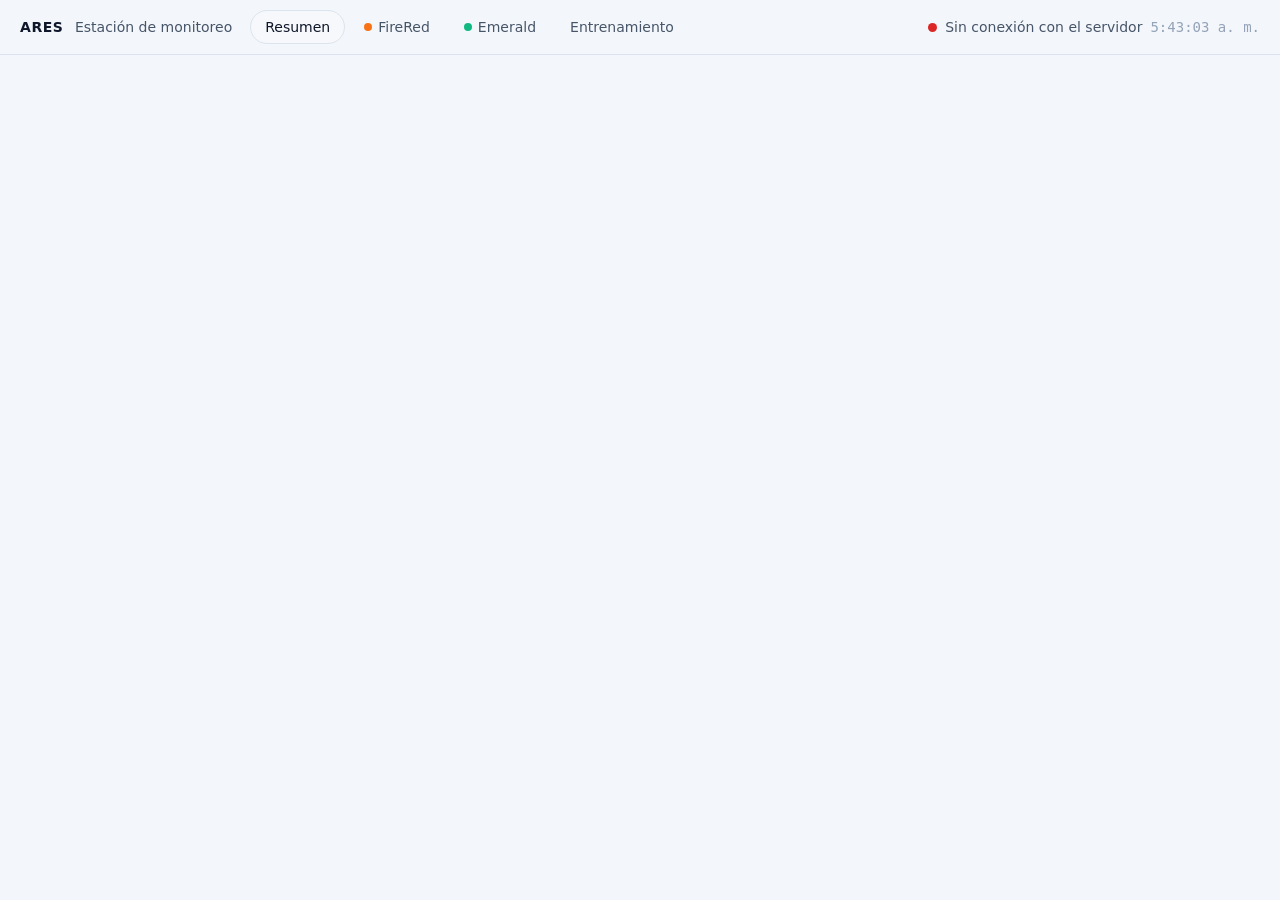
==== scripts/dashboard_static/index.html @ 2674993f "Add comprehensive tests for runtime recovery and training monitor functionality - Introduced tests f" ====
<!doctype html>
<html lang="es">
<head>
<meta charset="utf-8">
<meta name="viewport" content="width=device-width, initial-scale=1">
<title>ARES · Estación de monitoreo</title>
<style>
:root {
  --bg: #0b1018; --panel: #121a26; --panel-2: #172131; --line: #233047; --line-soft: #1b2638;
  --text: #e7edf6; --muted: #93a4ba; --faint: #64748b;
  --green: #4ade80; --green-soft: rgba(74, 222, 128, .14);
  --amber: #fbbf24; --amber-soft: rgba(251, 191, 36, .14);
  --red: #f87171; --red-soft: rgba(248, 113, 113, .14);
  --blue: #60a5fa; --blue-soft: rgba(96, 165, 250, .14);
  --violet: #a78bfa; --cyan: #22d3ee; --pink: #f472b6;
  --fr: #f97316; --em: #10b981;
  --radius: 12px; --mono: ui-monospace, "Cascadia Mono", Consolas, monospace;
  color-scheme: dark;
}
@media (prefers-color-scheme: light) {
  :root:not([data-theme="dark"]) {
    --bg: #f3f6fa; --panel: #ffffff; --panel-2: #f6f8fb; --line: #dbe3ee; --line-soft: #e8eef5;
    --text: #0f172a; --muted: #475569; --faint: #94a3b8;
    --green: #16a34a; --amber: #b45309; --red: #dc2626; --blue: #2563eb;
    color-scheme: light;
  }
}
* { box-sizing: border-box; }
html, body { margin: 0; background: var(--bg); color: var(--text);
  font: 14px/1.45 "Segoe UI", system-ui, -apple-system, sans-serif; }
button { font: inherit; color: inherit; }
.topbar { position: sticky; top: 0; z-index: 5; display: flex; align-items: center; gap: 18px;
  padding: 10px 20px; background: color-mix(in srgb, var(--bg) 88%, transparent);
  backdrop-filter: blur(8px); border-bottom: 1px solid var(--line); }
.brand { font-weight: 700; letter-spacing: .04em; white-space: nowrap; }
.brand span { font-weight: 400; color: var(--muted); margin-left: 6px; letter-spacing: 0; }
.tabs { display: flex; gap: 4px; }
.tabs button { background: transparent; border: 1px solid transparent; padding: 6px 14px; border-radius: 999px;
  cursor: pointer; color: var(--muted); }
.tabs button:hover { color: var(--text); background: var(--panel); }
.tabs button.active { color: var(--text); background: var(--panel-2); border-color: var(--line); }
.tabs button .dot { display: inline-block; width: 8px; height: 8px; border-radius: 50%; margin-right: 6px; vertical-align: 1px; }
.conn { margin-left: auto; display: flex; align-items: center; gap: 8px; color: var(--muted); white-space: nowrap; }
.conn .led { width: 9px; height: 9px; border-radius: 50%; background: var(--faint); }
.conn .led.ok { background: var(--green); box-shadow: 0 0 8px var(--green); }
.conn .led.bad { background: var(--red); }
main { padding: 18px 20px 40px; max-width: 1680px; margin: 0 auto; }
[hidden] { display: none !important; }
.panel { background: var(--panel); border: 1px solid var(--line); border-radius: var(--radius); padding: 14px 16px; min-width: 0; }
.panel h3 { margin: 0 0 10px; font-size: 12px; letter-spacing: .08em; text-transform: uppercase; color: var(--muted); font-weight: 600;
  display: flex; align-items: center; gap: 8px; }
.panel h3 .aside { margin-left: auto; text-transform: none; letter-spacing: 0; font-weight: 400; color: var(--faint); }
.grid-2 { display: grid; grid-template-columns: repeat(2, minmax(0, 1fr)); gap: 16px; }
.pill { display: inline-flex; align-items: center; gap: 6px; padding: 2px 10px; border-radius: 999px; font-size: 12px; font-weight: 600;
  background: var(--panel-2); border: 1px solid var(--line); white-space: nowrap; }
.pill::before { content: ""; width: 7px; height: 7px; border-radius: 50%; background: currentColor; }
.pill.running { color: var(--green); background: var(--green-soft); border-color: transparent; }
.pill.warn { color: var(--amber); background: var(--amber-soft); border-color: transparent; }
.pill.bad { color: var(--red); background: var(--red-soft); border-color: transparent; }
.pill.idle { color: var(--muted); }
.muted { color: var(--muted); } .faint { color: var(--faint); } .mono { font-family: var(--mono); }
.num { font-family: var(--mono); font-variant-numeric: tabular-nums; }
.screen-wrap { position: relative; background: #000; border-radius: 10px; overflow: hidden; aspect-ratio: 3 / 2; border: 1px solid var(--line); }
.screen-wrap img { width: 100%; height: 100%; display: block; image-rendering: pixelated; }
.screen-wrap .overlay { position: absolute; inset: 0; display: grid; place-items: center; color: var(--muted);
  background: radial-gradient(circle, #111a 0, #000c 100%); font-size: 13px; text-align: center; padding: 20px; }
.screen-wrap .badge-scene { position: absolute; left: 10px; top: 10px; }
.screen-wrap .age { position: absolute; right: 10px; bottom: 8px; font: 11px var(--mono); color: #fff9;
  background: #0008; padding: 1px 6px; border-radius: 6px; }
.kpis { display: grid; grid-template-columns: repeat(4, minmax(0, 1fr)); gap: 8px; }
.kpi { background: var(--panel-2); border: 1px solid var(--line-soft); border-radius: 10px; padding: 8px 10px; min-width: 0; }
.kpi .label { font-size: 11px; color: var(--muted); text-transform: uppercase; letter-spacing: .06em; white-space: nowrap; overflow: hidden; text-overflow: ellipsis; }
.kpi .value { font: 600 18px/1.3 var(--mono); font-variant-numeric: tabular-nums; white-space: nowrap; overflow: hidden; text-overflow: ellipsis; }
.kpi .value small { font-size: 12px; color: var(--muted); font-weight: 400; }
.summary-card { display: flex; flex-direction: column; gap: 12px; }
.summary-head { display: flex; align-items: center; gap: 10px; flex-wrap: wrap; }
.summary-head h2 { margin: 0; font-size: 20px; }
.summary-head .gamebar { width: 6px; height: 26px; border-radius: 3px; }
.summary-head button { margin-left: auto; }
.btn { background: var(--panel-2); border: 1px solid var(--line); padding: 6px 12px; border-radius: 8px; cursor: pointer; }
.btn:hover { border-color: var(--muted); }
.btn.danger { color: var(--red); }
.btn:disabled { opacity: .5; cursor: default; }
.objective { display: flex; flex-direction: column; gap: 6px; }
.objective .mode { font-weight: 600; }
.progress { height: 8px; background: var(--line-soft); border-radius: 99px; overflow: hidden; }
.progress > div { height: 100%; background: linear-gradient(90deg, var(--blue), var(--violet)); border-radius: 99px; transition: width .4s; }
.badges { display: flex; gap: 6px; flex-wrap: wrap; }
.badge { width: 26px; height: 26px; border-radius: 50%; border: 2px solid var(--line); display: grid; place-items: center;
  font-size: 11px; font-weight: 700; color: var(--faint); }
.badge.on { border-color: var(--amber); color: #111; background: radial-gradient(circle at 35% 35%, #fde68a, var(--amber)); }
.team { display: grid; grid-template-columns: repeat(auto-fill, minmax(150px, 1fr)); gap: 8px; }
.mon { background: var(--panel-2); border: 1px solid var(--line-soft); border-radius: 10px; padding: 8px 10px; min-width: 0; }
.mon .top { display: flex; align-items: baseline; gap: 6px; min-width: 0; }
.mon .name { font-weight: 600; white-space: nowrap; overflow: hidden; text-overflow: ellipsis; }
.mon .lvl { margin-left: auto; font: 600 12px var(--mono); color: var(--muted); }
.mon .status { font: 700 10px var(--mono); padding: 0 5px; border-radius: 4px; background: var(--amber-soft); color: var(--amber); }
.hp { height: 6px; background: var(--line-soft); border-radius: 99px; overflow: hidden; margin: 6px 0 2px; }
.hp > div { height: 100%; border-radius: 99px; transition: width .3s; }
.hp.xp { height: 3px; margin: 3px 0 0; } .hp.xp > div { background: var(--blue); }
.mon .hpnum { font: 11px var(--mono); color: var(--muted); display: flex; justify-content: space-between; }
.types { display: flex; gap: 4px; margin-top: 4px; flex-wrap: wrap; }
.type { font-size: 10px; font-weight: 700; padding: 0 6px; border-radius: 4px; color: #fff; text-transform: uppercase; letter-spacing: .03em; }
.moves { display: grid; grid-template-columns: 1fr 1fr; gap: 4px; margin-top: 6px; }
.move { font-size: 11px; background: var(--bg); border-radius: 6px; padding: 3px 6px; border-left: 3px solid var(--line);
  display: flex; justify-content: space-between; gap: 4px; min-width: 0; }
.move span:first-child { white-space: nowrap; overflow: hidden; text-overflow: ellipsis; }
.move .pp { font-family: var(--mono); color: var(--muted); }
.team.detail-team { grid-template-columns: repeat(auto-fill, minmax(215px, 1fr)); }
.team.compact { grid-template-columns: repeat(auto-fill, minmax(118px, 1fr)); }
.team.compact .mon { padding: 6px 8px; }
.team.compact .name { font-size: 12.5px; }
.kv { display: grid; grid-template-columns: auto 1fr; gap: 4px 12px; font-size: 13px; }
.kv dt { color: var(--muted); } .kv dd { margin: 0; text-align: right; font-family: var(--mono); min-width: 0; overflow-wrap: anywhere; }
.ladder { display: grid; grid-template-columns: repeat(5, 1fr); gap: 4px; margin: 6px 0 10px; }
.ladder div { font-size: 10px; text-align: center; padding: 5px 2px; border-radius: 6px; background: var(--panel-2);
  border: 1px solid var(--line-soft); color: var(--faint); }
.ladder div.done { color: var(--amber); border-color: color-mix(in srgb, var(--amber) 40%, transparent); background: var(--amber-soft); }
.ladder div.now { color: var(--red); border-color: var(--red); background: var(--red-soft); }
.detail { display: grid; grid-template-columns: minmax(0, 5fr) minmax(0, 7fr); gap: 16px; align-items: start; }
.col { display: flex; flex-direction: column; gap: 16px; min-width: 0; }
.wide { grid-column: 1 / -1; }
.charts { display: grid; grid-template-columns: repeat(auto-fill, minmax(420px, 1fr)); gap: 16px; }
.chart-box { position: relative; height: 210px; }
.chart-box canvas { width: 100%; height: 100%; display: block; }
.tooltip { position: absolute; pointer-events: none; background: var(--panel-2); border: 1px solid var(--line); border-radius: 8px;
  padding: 6px 8px; font: 11px var(--mono); white-space: nowrap; z-index: 3; box-shadow: 0 6px 18px #0006; }
table { width: 100%; border-collapse: collapse; font-size: 12.5px; }
th { text-align: left; font-weight: 600; color: var(--muted); font-size: 11px; text-transform: uppercase; letter-spacing: .05em;
  padding: 6px 8px; border-bottom: 1px solid var(--line); position: sticky; top: 0; background: var(--panel); }
td { padding: 6px 8px; border-bottom: 1px solid var(--line-soft); vertical-align: top; }
tr:hover td { background: var(--panel-2); }
.scroll { max-height: 380px; overflow: auto; }
.risk { font-family: var(--mono); font-weight: 600; }
.chips { display: flex; gap: 6px; flex-wrap: wrap; margin-bottom: 10px; }
.chip { border: 1px solid var(--line); background: transparent; padding: 3px 10px; border-radius: 999px; cursor: pointer; font-size: 12px; color: var(--muted); }
.chip.active { color: var(--text); background: var(--panel-2); border-color: var(--muted); }
.timeline { list-style: none; margin: 0; padding: 0; }
.timeline li { display: grid; grid-template-columns: 74px 10px 1fr auto; gap: 10px; align-items: baseline; padding: 5px 0; border-bottom: 1px solid var(--line-soft); }
.timeline .when { font: 11px var(--mono); color: var(--faint); text-align: right; }
.timeline .mark { width: 8px; height: 8px; border-radius: 50%; align-self: center; }
.timeline .what { min-width: 0; overflow-wrap: anywhere; }
.timeline .frame { font: 11px var(--mono); color: var(--faint); }
.milestones { list-style: none; margin: 0; padding: 0; max-height: 300px; overflow: auto; font-size: 12.5px; }
.milestones li { display: flex; gap: 8px; padding: 3px 4px; border-radius: 6px; }
.milestones li.done { color: var(--muted); }
.milestones li.done::before { content: "✓"; color: var(--green); width: 14px; }
.milestones li.next { background: var(--blue-soft); color: var(--text); font-weight: 600; }
.milestones li.next::before { content: "▶"; color: var(--blue); width: 14px; }
.milestones li.todo::before { content: "·"; color: var(--faint); width: 14px; text-align: center; }
.battle { display: grid; grid-template-columns: 1fr auto 1fr; gap: 12px; align-items: center; }
.battle .side .name { font-weight: 700; }
.battle .vs { font: 700 12px var(--mono); color: var(--faint); }
.errorbox { border: 1px solid color-mix(in srgb, var(--red) 45%, transparent); background: var(--red-soft); color: var(--text);
  border-radius: 8px; padding: 8px 10px; font: 12px var(--mono); overflow-wrap: anywhere; }
.empty { color: var(--faint); font-size: 13px; padding: 10px 0; }
.legend { display: flex; gap: 12px; flex-wrap: wrap; font-size: 11px; color: var(--muted); margin: -4px 0 6px; }
.legend i { display: inline-block; width: 10px; height: 3px; border-radius: 2px; margin-right: 5px; vertical-align: middle; }
@media (max-width: 1180px) { .detail { grid-template-columns: minmax(0, 1fr); } }
@media (max-width: 920px) { .grid-2 { grid-template-columns: minmax(0, 1fr); } .charts { grid-template-columns: minmax(0, 1fr); } }
@media (max-width: 560px) {
  main { padding: 12px 12px 30px; } .topbar { flex-wrap: wrap; padding: 8px 12px; } .conn { margin-left: 0; }
  .kpis { grid-template-columns: repeat(2, minmax(0, 1fr)); }
}
</style>
</head>
<body>
<header class="topbar">
  <div class="brand">ARES <span>Estación de monitoreo</span></div>
  <nav class="tabs" id="tabs">
    <button data-view="overview" class="active">Resumen</button>
    <button data-view="firered"><span class="dot" style="background:var(--fr)"></span>FireRed</button>
    <button data-view="emerald"><span class="dot" style="background:var(--em)"></span>Emerald</button>
    <button data-view="training">Entrenamiento</button>
  </nav>
  <div class="conn"><span class="led" id="led"></span><span id="conn-text">Conectando…</span><span class="num faint" id="clock"></span></div>
</header>
<main>
  <section class="view grid-2" id="view-overview"></section>
  <section class="view" id="view-firered" hidden></section>
  <section class="view" id="view-emerald" hidden></section>
  <section class="view" id="view-training" hidden></section>
</main>
<script>
"use strict";
const GAMES = ["firered", "emerald"];
const TITLES = {firered: "Pokémon FireRed", emerald: "Pokémon Emerald"};
const GAME_COLOR = {firered: "var(--fr)", emerald: "var(--em)"};
const BADGES = {
  firered: ["Roca", "Cascada", "Trueno", "Arcoíris", "Alma", "Pantano", "Volcán", "Tierra"],
  emerald: ["Piedra", "Puño", "Dinamo", "Calor", "Equilibrio", "Pluma", "Mente", "Lluvia"],
};
const MODES = {
  EXECUTE_MILESTONE: "Objetivo de historia", OPTIMAL_TRAINING_CURRICULUM: "Entrenamiento",
  HEAL_POKECENTER: "Curación en Centro Pokémon", TEACH_FIELD_MOVE: "Enseñar movimiento de campo",
  EXPLORE_DETOUR: "Desvío exploratorio", POSTGAME_COMPLETE: "Campaña completa", EXECUTE_PUZZLE: "Puzle",
};
const SCENES = {overworld: "Exploración", battle: "Combate", evolution: "Evolución", recovery_probe: "Sonda de recuperación",
  bootstrap: "Inicio de partida"};
const LIVENESS = {
  running: ["En ejecución", "running"], restarting: ["Reiniciando", "warn"], unresponsive: ["Sin respuesta", "warn"],
  dead: ["Proceso terminado", "bad"], stopped: ["Detenido", "idle"], absent: ["Sin datos", "idle"],
};
const TYPE_COLORS = {Normal: "#9ca3af", Fighting: "#c2410c", Flying: "#818cf8", Poison: "#a855f7", Ground: "#ca8a04",
  Rock: "#a16207", Bug: "#84cc16", Ghost: "#6d28d9", Steel: "#64748b", Mystery: "#475569", Fire: "#f97316",
  Water: "#3b82f6", Grass: "#22c55e", Electric: "#eab308", Psychic: "#ec4899", Ice: "#22d3ee", Dragon: "#7c3aed", Dark: "#44403c"};
const EVENT_GROUPS = {
  battle: ["battle_entered", "native_battle_result", "battle_decision", "move_no_effect_observed", "faint", "objective_defeat"],
  story: ["milestone_observed", "map_transition", "team_plan", "route_committed", "field_move"],
  team: ["evolution", "level_up", "moves_changed", "party_joined", "party_healed", "scene_started"],
  recovery: ["stall_detected", "stall_recovery", "stall_rewind", "stall_rewind_failed", "transition_tabu",
             "exploration_detour", "oscillation_detected", "campaign_blocked"],
  system: ["agent_fault", "checkpoint", "checkpoint_restored", "native_callback"],
  learning: ["passage_refused", "gate_requirement", "gate_relaxed", "strategy_shift", "shop_opened", "shop_closed",
             "transition_tabu_lifted", "type_fact_learned", "counter_plan"],
};
const GROUP_COLOR = {battle: "var(--red)", story: "var(--blue)", team: "var(--green)", recovery: "var(--amber)",
  system: "var(--violet)", learning: "#14b8a6"};
const EVENT_LABELS = {
  battle_decision: "Decisión de combate", battle_entered: "Inicio de combate", native_battle_result: "Resultado de combate",
  checkpoint: "Partida guardada", campaign_blocked: "Ruta pendiente", milestone_observed: "Objetivo completado",
  team_plan: "Equipo planificado", faint: "Pokémon debilitado", stall_detected: "Atasco detectado",
  stall_recovery: "Recuperación", stall_rewind: "Retroceso a checkpoint", stall_rewind_failed: "Retroceso fallido",
  agent_fault: "Fallo contenido", scene_started: "Escena", evolution: "Evolución", level_up: "Subida de nivel",
  moves_changed: "Movimientos", party_joined: "Nuevo miembro", party_healed: "Equipo curado", route_committed: "Ruta fijada",
  transition_tabu: "Salida vetada", exploration_detour: "Desvío exploratorio", oscillation_detected: "Oscilación detectada",
  field_move: "Movimiento de campo", objective_defeat: "Derrota ante objetivo", map_transition: "Cambio de mapa",
  checkpoint_restored: "Checkpoint cargado", native_callback: "Pantalla de inicio",
  move_no_effect_observed: "Ataque sin efecto: cambiar de estrategia",
  passage_refused: "Paso denegado: aprendido", gate_requirement: "Requisito de paso", gate_relaxed: "Verificando paso cerrado",
  strategy_shift: "Cambio de estrategia", shop_opened: "Tienda abierta", shop_closed: "Compra terminada",
  transition_tabu_lifted: "Vetos levantados", type_fact_learned: "Tabla de tipos: dato aprendido",
  counter_plan: "Estrategia contra el jefe",
};
const TYPE_ES = {Normal: "Normal", Fighting: "Lucha", Flying: "Volador", Poison: "Veneno", Ground: "Tierra", Rock: "Roca",
  Bug: "Bicho", Ghost: "Fantasma", Steel: "Acero", Fire: "Fuego", Water: "Agua", Grass: "Planta", Electric: "Eléctrico",
  Psychic: "Psíquico", Ice: "Hielo", Dragon: "Dragón", Dark: "Siniestro"};
const TYPE_ORDER = ["Normal", "Fighting", "Flying", "Poison", "Ground", "Rock", "Bug", "Ghost", "Steel", "Mystery", "Fire",
  "Water", "Grass", "Electric", "Psychic", "Ice", "Dragon", "Dark"];
const CATEGORY_ES = {super: "súper eficaz", resisted: "poco eficaz", neutral: "normal", no_effect: "sin efecto"};
const MODE_ES = {EXECUTE_MILESTONE: "Ejecutar objetivo", OPTIMAL_TRAINING_CURRICULUM: "Entrenar", HEAL_POKECENTER: "Curar en Centro Pokémon",
  SHOP: "Comprar en tienda", UNLOCK_GATE: "Cumplir un requisito de paso", TEACH_FIELD_MOVE: "Enseñar movimiento de campo",
  EXPLORE_DETOUR: "Desvío", EXECUTE_PUZZLE: "Resolver puzle", POSTGAME_COMPLETE: "Campaña completa"};
const STRATEGY_CHANGES = {attempt_with_current_team: "intentar el objetivo con el equipo actual",
  forget_temporary_exit_bans: "olvidar vetos temporales de salidas"};
const OUTCOMES = {1: "victoria", 2: "derrota", 3: "empate", 4: "huida", 5: "teletransporte", 6: "el rival huyó", 7: "captura", 9: "rendición"};

const state = {view: "overview", overview: null, connected: false, filters: {firered: "all", emerald: "all"},
  telemetry: {}, events: {}, decisions: {}, checkpoints: {}, charts: {}, training: null};

const $ = (selector, root = document) => root.querySelector(selector);
function el(tag, attrs = {}, ...children) {
  const node = document.createElement(tag);
  for (const [key, value] of Object.entries(attrs)) {
    if (value === undefined || value === null || value === false) continue;
    if (key === "class") node.className = value;
    else if (key === "style") node.setAttribute("style", value);
    else if (key.startsWith("on")) node.addEventListener(key.slice(2), value);
    else node.setAttribute(key, value === true ? "" : value);
  }
  for (const child of children.flat()) {
    if (child === null || child === undefined || child === false) continue;
    node.append(child instanceof Node ? child : document.createTextNode(String(child)));
  }
  return node;
}
function put(node, ...children) {
  node.append(...children.flat().filter(child => child !== null && child !== undefined && child !== false));
  return node;
}
const REASONS = [
  ["Useful offensive coverage and PP; attempt story objective", "Cobertura ofensiva útil y PP: intentar el objetivo"],
  ["Usable offense and sufficient preparation; attempt story objective", "Ofensiva usable y preparación suficiente: intentar el objetivo"],
  ["Prepare useful offense; reassess within a bounded training slice", "Preparar ofensiva útil; reevaluar tras un tramo de entrenamiento"],
  ["Observed trainer defeat requires targeted preparation", "Una derrota observada exige preparación adicional"],
  ["Story interaction; no level grinding", "Interacción de historia; sin entrenamiento"],
  ["; training slice exhausted", " (tramo de entrenamiento agotado)"],
  ["Strongest campaign Pokemon has low HP", "El Pokémon principal tiene pocos PS"],
  ["Strongest campaign Pokemon is fainted", "El Pokémon principal está debilitado"],
  ["Party has a persistent primary status condition", "El equipo tiene un estado alterado"],
  ["Strongest campaign Pokemon has exhausted offensive PP", "El Pokémon principal agotó sus PP ofensivos"],
  ["Strongest campaign Pokemon has exhausted move PP", "El Pokémon principal agotó sus PP"],
  ["A healthy campaign Pokemon is required", "Se necesita un Pokémon sano"],
  ["break a repeated state", "romper un estado repetido"],
  ["Party health", "Salud del equipo"],
  ["recurrent policy and expected damage burden until KO", "política recurrente y daño esperado hasta el KO"],
  ["switch free-hit plus replacement damage burden until KO", "cambio: golpe libre más daño del reemplazo hasta el KO"],
  ["engine-forced Struggle after PP exhaustion", "Combate forzado tras agotar los PP"],
  ["fallback strongest legal attack", "respaldo: ataque legal más fuerte"],
  ["forced replacement: first healthy reserve", "reemplazo forzado: primer reserva sano"],
  ["Strategic deadline: attempt with the current preparation", "Plazo estratégico: intentar con la preparación actual"],
  ["Strongest attacks nearly out of PP", "Los mejores ataques casi sin PP"],
  ["Restore PP before", "Restaurar PP antes de"],
  ["Restore HP before", "Restaurar PS antes de"],
  ["Revive fainted team members before", "Revivir al equipo antes de"],
  ["strongest member at", "miembro principal en"],
  ["best attacks at", "mejores ataques al"],
  ["use healing item", "usar objeto curativo"],
  ["before the decisive exchange", "antes del intercambio decisivo"],
  ["Buy healing items for", "Comprar curación para"],
  ["Poke Balls", "Poké Balls"],
  ["requires", "requiere"],
  ["no gated route; attempting the closed passage to verify it", "sin ruta abierta; se verifica el paso cerrado"],
];
const PROOFS = {proved: "demostrada", unsupported: "no demostrable", counterexample: "contraejemplo", unknown: "desconocida"};
const CHECKPOINT_REASONS = {periodic: "periódico", milestone: "hito", stall_recovery: "recuperación", requested: "solicitado",
  interrupted: "interrumpido", frame_limit: "límite de fotogramas", error: "error", worker_start: "inicio", complete: "completada",
  manual: "manual", recovery_probe: "prueba de recuperación", recovery_probe_error: "error de prueba"};
function translateReason(text) {
  let result = String(text || "");
  for (const [english, spanish] of REASONS) result = result.replaceAll(english, spanish);
  return result;
}
const fmt = new Intl.NumberFormat("es-CL");
const num = value => (typeof value === "number" && isFinite(value)) ? fmt.format(Math.round(value)) : "—";
const pct = value => (typeof value === "number" && isFinite(value)) ? `${Math.round(value * 100)}%` : "—";
function ago(seconds) {
  if (typeof seconds !== "number" || !isFinite(seconds)) return "—";
  if (seconds < 1) return "ahora";
  if (seconds < 60) return `${Math.round(seconds)} s`;
  if (seconds < 3600) return `${Math.floor(seconds / 60)} min`;
  if (seconds < 86400) return `${Math.floor(seconds / 3600)} h ${Math.floor(seconds % 3600 / 60)} min`;
  return `${Math.floor(seconds / 86400)} d`;
}
function hpColor(ratio) { return ratio > 0.5 ? "var(--green)" : ratio > 0.2 ? "var(--amber)" : "var(--red)"; }
function riskColor(risk) { return risk < 0.2 ? "var(--green)" : risk < 0.5 ? "var(--amber)" : "var(--red)"; }
function groupOf(kind) { for (const [group, kinds] of Object.entries(EVENT_GROUPS)) if (kinds.includes(kind)) return group; return "system"; }

async function getJSON(url) {
  const response = await fetch(url, {cache: "no-store"});
  if (!response.ok) throw new Error(`${response.status} ${url}`);
  return response.json();
}

/* ---------- Charts: a compact canvas line chart with hover tooltips ---------- */
class LineChart {
  constructor(box) {
    this.box = box; this.canvas = el("canvas"); this.tip = el("div", {class: "tooltip", hidden: true});
    box.append(this.canvas, this.tip); this.series = []; this.hoverX = null;
    this.canvas.addEventListener("mousemove", event => { this.hoverX = event.offsetX; this.draw(); });
    this.canvas.addEventListener("mouseleave", () => { this.hoverX = null; this.tip.hidden = true; this.draw(); });
    new ResizeObserver(() => this.draw()).observe(box);
  }
  set(series, options = {}) { this.series = series; this.options = options; this.draw(); }
  draw() {
    const ratio = window.devicePixelRatio || 1, width = this.box.clientWidth, height = this.box.clientHeight;
    if (!width || !height) return;
    this.canvas.width = width * ratio; this.canvas.height = height * ratio;
    const ctx = this.canvas.getContext("2d"); ctx.setTransform(ratio, 0, 0, ratio, 0, 0); ctx.clearRect(0, 0, width, height);
    const style = getComputedStyle(document.documentElement);
    const muted = style.getPropertyValue("--faint").trim(), line = style.getPropertyValue("--line-soft").trim();
    const points = this.series.flatMap(s => s.points);
    const pad = {l: 46, r: 12, t: 8, b: 22};
    if (points.length < 2) {
      ctx.fillStyle = muted; ctx.font = "12px Segoe UI, sans-serif"; ctx.textAlign = "center";
      ctx.fillText("Sin datos suficientes todavía", width / 2, height / 2); this.tip.hidden = true; return;
    }
    let x0 = Math.min(...points.map(p => p[0])), x1 = Math.max(...points.map(p => p[0]));
    let y0 = this.options.yMin ?? Math.min(...points.map(p => p[1])), y1 = Math.max(...points.map(p => p[1]));
    if (x1 === x0) x1 = x0 + 1;
    if (y1 === y0) { y1 = y0 + 1; }
    const span = y1 - y0; y1 += span * 0.08; if (this.options.yMin === undefined) y0 -= span * 0.04;
    const X = x => pad.l + (x - x0) / (x1 - x0) * (width - pad.l - pad.r);
    const Y = y => height - pad.b - (y - y0) / (y1 - y0) * (height - pad.t - pad.b);
    ctx.font = "11px Consolas, monospace"; ctx.fillStyle = muted; ctx.strokeStyle = line; ctx.lineWidth = 1;
    for (let i = 0; i <= 4; i++) {
      const value = y0 + (y1 - y0) * i / 4, y = Y(value);
      ctx.beginPath(); ctx.moveTo(pad.l, y); ctx.lineTo(width - pad.r, y); ctx.stroke();
      ctx.textAlign = "right"; ctx.fillText(this.options.format ? this.options.format(value) : compact(value), pad.l - 6, y + 4);
    }
    ctx.textAlign = "center";
    for (let i = 0; i <= 4; i++) {
      const value = x0 + (x1 - x0) * i / 4;
      ctx.fillText(new Date(value * 1000).toLocaleTimeString("es-CL", {hour: "2-digit", minute: "2-digit"}), X(value), height - 6);
    }
    for (const s of this.series) {
      if (s.points.length < 1) continue;
      ctx.strokeStyle = s.color; ctx.lineWidth = 2; ctx.beginPath();
      s.points.forEach((p, i) => i ? ctx.lineTo(X(p[0]), Y(p[1])) : ctx.moveTo(X(p[0]), Y(p[1]))); ctx.stroke();
    }
    if (this.hoverX === null || this.hoverX < pad.l) { this.tip.hidden = true; return; }
    const xv = x0 + (this.hoverX - pad.l) / (width - pad.l - pad.r) * (x1 - x0);
    ctx.strokeStyle = muted; ctx.setLineDash([3, 3]); ctx.beginPath(); ctx.moveTo(this.hoverX, pad.t); ctx.lineTo(this.hoverX, height - pad.b); ctx.stroke(); ctx.setLineDash([]);
    const rows = [new Date(xv * 1000).toLocaleTimeString("es-CL")];
    for (const s of this.series) {
      if (!s.points.length) continue;
      let best = s.points[0]; for (const p of s.points) if (Math.abs(p[0] - xv) < Math.abs(best[0] - xv)) best = p;
      ctx.fillStyle = s.color; ctx.beginPath(); ctx.arc(X(best[0]), Y(best[1]), 3, 0, 7); ctx.fill();
      rows.push(`${s.name}: ${this.options.format ? this.options.format(best[1]) : compact(best[1])}`);
    }
    this.tip.textContent = ""; rows.forEach((row, i) => this.tip.append(i ? el("div", {}, row) : el("div", {class: "faint"}, row)));
    this.tip.hidden = false;
    const left = Math.min(this.hoverX + 12, width - this.tip.offsetWidth - 4);
    this.tip.style.left = `${Math.max(4, left)}px`; this.tip.style.top = "8px";
  }
}
function compact(value) {
  const abs = Math.abs(value);
  if (abs >= 1e6) return `${(value / 1e6).toFixed(1)}M`;
  if (abs >= 1e4) return `${(value / 1e3).toFixed(0)}k`;
  if (abs >= 100) return Math.round(value).toString();
  return (Math.round(value * 10) / 10).toString();
}
const PALETTE = ["#60a5fa", "#4ade80", "#f472b6", "#fbbf24", "#a78bfa", "#22d3ee", "#f87171", "#fb923c"];

/* ---------- Shared fragments ---------- */
function livenessPill(entry) {
  const key = entry?.liveness || "absent";
  const [label, cls] = LIVENESS[key] || [key, "idle"];
  return el("span", {class: `pill ${cls}`}, label);
}
function statusOf(game) { return state.overview?.games?.[game] || {}; }
function telemetryOf(game) { return statusOf(game).telemetry || {}; }

function monCard(mon, compactMode) {
  const ratio = mon.maxHP ? mon.hp / mon.maxHP : 0;
  const floor = mon.exp_level_floor, next = mon.exp_next_level;
  const xp = (typeof floor === "number" && typeof next === "number" && next > floor) ? (mon.experience - floor) / (next - floor) : null;
  const display = mon.nickname && mon.nickname !== mon.name ? `${mon.nickname}` : mon.name;
  const card = el("div", {class: "mon", title: `${mon.name} · N${mon.level}`},
    el("div", {class: "top"}, el("span", {class: "name"}, display || `#${mon.species}`),
      mon.status ? el("span", {class: "status"}, mon.status) : null, el("span", {class: "lvl"}, `N${mon.level}`)),
    el("div", {class: "hp"}, el("div", {style: `width:${Math.max(0, Math.min(100, ratio * 100))}%;background:${hpColor(ratio)}`})),
    el("div", {class: "hpnum"}, el("span", {}, `${mon.hp}/${mon.maxHP} PS`), compactMode ? null : el("span", {}, xp !== null ? `EXP ${pct(xp)}` : "")));
  if (!compactMode) {
    if (xp !== null) card.append(el("div", {class: "hp xp"}, el("div", {style: `width:${Math.max(0, Math.min(100, xp * 100))}%`})));
    if (mon.types?.length) card.append(el("div", {class: "types"}, mon.types.map(t => el("span", {class: "type", style: `background:${TYPE_COLORS[t] || "#555"}`}, t))));
    if (mon.moves?.length) card.append(el("div", {class: "moves"}, mon.moves.map(move =>
      el("div", {class: "move", style: `border-left-color:${TYPE_COLORS[move.type] || "var(--line)"}`,
        title: `${move.name} · ${move.type || ""} · poder ${move.power ?? "?"} · precisión ${move.accuracy ?? "?"}`},
        el("span", {}, move.name), el("span", {class: "pp"}, `${move.pp}/${move.max_pp ?? "?"}`)))));
  }
  return card;
}
function teamBlock(game, compactMode) {
  const party = telemetryOf(game).party || statusOf(game).party;
  if (!Array.isArray(party) || !party.length) return el("div", {class: "empty"}, "Esperando la lectura del equipo…");
  return el("div", {class: `team ${compactMode ? "compact" : "detail-team"}`}, party.map(mon => monCard(mon, compactMode)));
}
function badgesBlock(game) {
  const badges = telemetryOf(game).trainer?.badges || [];
  return el("div", {class: "badges"}, BADGES[game].map((name, i) =>
    el("div", {class: `badge ${badges[i] ? "on" : ""}`, title: `Medalla ${name}${badges[i] ? " · obtenida" : ""}`}, i + 1)));
}
function objectiveBlock(game) {
  const status = statusOf(game), telemetry = telemetryOf(game), directive = status.directive || {};
  const milestones = telemetry.milestones || {completed: status.metrics?.completed_milestones || [], total: 0};
  const done = milestones.completed?.length || 0, total = milestones.total || 0;
  const mode = MODES[directive.mode] || directive.mode || "Esperando directiva";
  const target = directive.milestone || milestones.next || "";
  const pos = status.position || {};
  const extra = directive.mode === "OPTIMAL_TRAINING_CURRICULUM" && directive.target_level ? ` · nivel objetivo ${directive.target_level}` : "";
  return el("div", {class: "objective"},
    el("div", {}, el("span", {class: "mode"}, mode), target ? el("span", {class: "muted"}, ` → ${target}`) : null, el("span", {class: "faint"}, extra)),
    el("div", {class: "muted"}, translateReason(directive.reason || directive.preparation_reason || "")),
    el("div", {class: "progress", title: `${done} de ${total} hitos`}, el("div", {style: `width:${total ? done / total * 100 : 0}%`})),
    el("div", {class: "faint"}, `${done} de ${total || "?"} hitos · ${telemetry.map_name || "mapa ?"} (${pos.map_group ?? "?"}:${pos.map_num ?? "?"}) · posición ${pos.x ?? "?"}, ${pos.y ?? "?"}`));
}
function kpiBlock(game) {
  const status = statusOf(game), metrics = status.metrics || {}, trainer = telemetryOf(game).trainer || {};
  const heartbeat = status.heartbeat || {};
  const series = state.telemetry[game] || [];
  const recent = series.filter(sample => typeof sample.fps === "number" && sample.fps > 0).pop();
  const fps = recent && Date.now() / 1000 - recent.t < 60 ? recent.fps : null;
  const kpi = (label, value, sub) => el("div", {class: "kpi"}, el("div", {class: "label"}, label), el("div", {class: "value"}, value, sub ? el("small", {}, ` ${sub}`) : null));
  return el("div", {class: "kpis"},
    kpi("Fotogramas", num(status.frames)), kpi("Velocidad", fps ? num(fps) : "—", "fps"),
    kpi("Tiempo de juego", trainer.play_time || "—"), kpi("Latido", ago(heartbeat.age_seconds)),
    kpi("Medallas", `${trainer.badge_count ?? 0}`, "/ 8"), kpi("Pokédex", num(trainer.dex_owned), `/ ${num(trainer.dex_seen)} vistos`),
    kpi("Combates", num(metrics.battles), `${num(metrics.wins)} V · ${num(metrics.losses)} D`), kpi("Dinero", trainer.money != null ? `₽${num(trainer.money)}` : "—"));
}
function healthBlock(game) {
  const status = statusOf(game), watchdog = status.progress_watchdog || {}, metrics = status.metrics || {};
  const telemetry = telemetryOf(game);
  const attempts = Math.max(watchdog.attempts || 0, watchdog.strategic_attempts || 0), rewinds = watchdog.rewinds || 0;
  const steps = ["1 Replanificar", "2 Sondear", "3 Desviar", "4 Vetar", `Retroceder ${rewinds}/${watchdog.max_rewinds ?? 6}`];
  const ladder = el("div", {class: "ladder"}, steps.map((label, i) => {
    const level = i + 1, current = rewinds > 0 ? 5 : attempts;
    return el("div", {class: level < current ? "done" : level === current ? "now" : ""}, label);
  }));
  const fault = status.faults?.last || telemetry.last_fault || {};
  const recovery = watchdog.last_recovery || {};
  const commitment = telemetry.route_commitment;
  return el("div", {},
    ladder,
    el("dl", {class: "kv"},
      el("dt", {}, "Escena"), el("dd", {}, SCENES[status.scene] || status.scene || "—"),
      el("dt", {}, "Menú"), el("dd", {}, status.menu || telemetry.menu || "—"),
      el("dt", {}, "Sin moverse"), el("dd", {}, `${num(watchdog.stationary_frames)} fot.`),
      el("dt", {}, "Sin progreso"), el("dd", {}, `${num(watchdog.unproductive_frames)} fot.`),
      el("dt", {}, "Sin avance de historia"), el("dd", {}, `${num(watchdog.strategic_unproductive_frames)} / ${num(watchdog.strategic_limit)} fot. · ${num(watchdog.strategic_attempts)} intentos`),
      el("dt", {}, "Recuperaciones"), el("dd", {}, `${num(metrics.recoveries)} · sondas ${num(metrics.probes)} · desvíos ${num(metrics.detours)}`),
      el("dt", {}, "Retrocesos"), el("dd", {}, num(metrics.rewinds)),
      el("dt", {}, "Fallos contenidos"), el("dd", {}, num(metrics.faults)),
      el("dt", {}, "Última acción"), el("dd", {}, recovery.actions ? `${recovery.actions.join(" + ")} (intento ${recovery.attempt})` : "—"),
      el("dt", {}, "Ruta fijada"), el("dd", {}, commitment ? `salida ${commitment.exit.join(",")} → ${commitment.via.join(":")}` : "—"),
      el("dt", {}, "Salidas vetadas"), el("dd", {}, num(telemetry.tabu_exits ?? 0))),
    fault.error ? el("div", {class: "errorbox", style: "margin-top:10px"}, `Último fallo (fot. ${num(fault.frame)}, ${fault.where}): ${fault.error}`) : null,
    status.recovery_blocked ? el("div", {class: "errorbox", style: "margin-top:10px"}, `Recuperación detenida: ${status.recovery_blocked}`) : null);
}
function learningBlock(game) {
  const telemetry = telemetryOf(game), status = statusOf(game);
  const barriers = telemetry.learned_barriers || [];
  const preparation = telemetry.preparation || {};
  const directive = status.directive || {};
  const rows = [];
  rows.push(el("dt", {}, "Estrategia"), el("dd", {}, translateReason(directive.preparation_reason || directive.reason || "—")));
  if (telemetry.gate_relaxed) rows.push(el("dt", {}, "Paso en verificación"), el("dd", {}, telemetry.gate_relaxed));
  for (const [objective, record] of Object.entries(preparation)) {
    rows.push(el("dt", {}, `Lección ${objective}`),
      el("dd", {}, `${record.defeats} derrota(s) · ${record.unprepared_defeats} sin curar · nivel objetivo ${record.retry_level || "—"}`));
  }
  const plan = telemetry.plan || {};
  if (plan.objective) {
    rows.unshift(el("dt", {}, "Objetivo"), el("dd", {}, `${plan.objective} · ${MODE_ES[plan.mode] || plan.mode || "—"}`));
    if (plan.requirement) rows.push(el("dt", {}, "Requisito"), el("dd", {}, plan.requirement));
    if (plan.training_route) rows.push(el("dt", {}, "Entrenamiento"), el("dd", {}, `${plan.training_route}${(plan.hunt || []).length ? ` · buscar ${plan.hunt.join(", ")}` : ""}`));
    if ((plan.boss_roster || []).length) rows.push(el("dt", {}, "Equipo del jefe"), el("dd", {}, plan.boss_roster.map(m => `${m.name} N${m.level} (${(m.types || []).map(t => TYPE_ES[t] || t).join("/")})`).join(", ")));
    if ((plan.counter_types || []).length) rows.push(el("dt", {}, "Contra él"), el("dd", {}, plan.counter_types.map(t => TYPE_ES[t] || t).join(", ")));
    if ((plan.threat_types || []).length) rows.push(el("dt", {}, "Sus ataques"), el("dd", {}, plan.threat_types.map(t => TYPE_ES[t] || t).join(", ")));
    if ((plan.catch_targets || []).length) rows.push(el("dt", {}, "Reclutar"), el("dd", {}, plan.catch_targets.join(", ")));
    if (plan.stock) rows.push(el("dt", {}, "Mochila"), el("dd", {}, `curación ${num(plan.stock.healing_hp)} PS · ${num(plan.stock.balls)} Poké Balls`));
  }
  const chart = plan.type_chart;
  const chartBlock = chart && chart.table ? typeChartBlock(chart) : null;
  const list = barriers.length ? el("ul", {class: "milestones"}, barriers.map(barrier =>
    el("li", {class: barrier.active ? "next" : "done"},
      `${barrier.map} ${barrier.tile.join(",")} · ${barrier.requirement || "requisito desconocido"}${barrier.active ? " (evitado)" : " (reintentable)"}`)))
    : el("div", {class: "empty"}, "Ningún paso denegado aprendido.");
  return el("div", {}, el("dl", {class: "kv"}, rows), el("h4", {}, "Pasos denegados aprendidos"), list, chartBlock);
}
function typeChartBlock(chart) {
  const colors = {0: "#111827", 0.5: "#b91c1c", 1: "#6b7280", 2: "#16a34a"};
  const short = name => (TYPE_ES[name] || name).slice(0, 3);
  const head = el("tr", {}, el("th", {}, "↓atq / def→"), chart.types.map(name => el("th", {title: TYPE_ES[name] || name}, short(name))));
  const body = chart.table.map((row, i) => el("tr", {}, el("th", {title: TYPE_ES[chart.types[i]] || chart.types[i]}, short(chart.types[i])),
    row.map((value, j) => el("td", {title: `${TYPE_ES[chart.types[i]]} → ${TYPE_ES[chart.types[j]]}: ${value === null ? "desconocido" : "×" + value}`,
      style: `width:12px;height:12px;padding:0;background:${value === null ? "transparent" : colors[value]};border:1px solid var(--line, #3334)`}, ""))));
  return el("div", {style: "margin-top:12px"},
    el("h4", {}, `Tabla de tipos aprendida (${chart.known_cells} de 289 casillas · ${num(chart.observations)} observaciones)`),
    el("div", {class: "scroll"}, el("table", {style: "border-collapse:collapse;font-size:10px"}, el("thead", {}, head), el("tbody", {}, body))),
    el("div", {class: "faint", style: "margin-top:4px"}, "Verde ×2 · gris ×1 · rojo ×½ · negro ×0 · vacío: aún sin evidencia. Se aprende de los mensajes del combate y se comparte entre FireRed y Emerald."));
}
function battleBlock(game) {
  const battle = telemetryOf(game).battle;
  const decision = telemetryOf(game).last_decision;
  if (!battle || !battle.own) return null;
  const own = battle.own, enemy = battle.enemy || {};
  const ownRatio = own.maxHP ? own.hp / own.maxHP : 0, enemyRatio = enemy.hp_fraction ?? 0;
  return el("div", {class: "panel"},
    el("h3", {}, battle.trainer ? "Combate contra entrenador" : "Combate salvaje"),
    el("div", {class: "battle"},
      el("div", {class: "side"}, el("div", {class: "name"}, `${own.name} N${own.level}`),
        el("div", {class: "hp"}, el("div", {style: `width:${ownRatio * 100}%;background:${hpColor(ownRatio)}`})),
        el("div", {class: "faint num"}, `${own.hp}/${own.maxHP} PS ${own.status || ""}`)),
      el("div", {class: "vs"}, "VS"),
      el("div", {class: "side"}, el("div", {class: "name"}, `${enemy.name || "?"} N${enemy.level ?? "?"}`),
        el("div", {class: "hp"}, el("div", {style: `width:${enemyRatio * 100}%;background:${hpColor(enemyRatio)}`})),
        el("div", {class: "faint num"}, `${pct(enemyRatio)} PS ${enemy.status || ""} · ${(enemy.types || []).join("/")}`))),
    decision ? el("div", {class: "muted", style: "margin-top:10px"},
      `Última decisión (turno ${decision.turn}): ${decision.move || decision.action} · riesgo `,
      el("span", {class: "risk", style: `color:${riskColor(decision.risk)}`}, pct(decision.risk)),
      decision.turns_to_ko ? ` · KO estimado en ${decision.turns_to_ko} turno(s)` : "") : null);
}
function refreshScreen(wrap, game) {
  const pill = wrap.querySelector(".badge-scene");
  const status = statusOf(game);
  if (pill) pill.textContent = SCENES[status.scene] || status.scene || "—";
  return wrap;
}
function screenBlock(game) {
  const status = statusOf(game);
  const wrap = el("div", {class: "screen-wrap"});
  const img = el("img", {alt: `Pantalla en vivo de ${TITLES[game]}`, "data-frame": game});
  const overlay = el("div", {class: "overlay"}, status.has_frame ? "Cargando imagen…" : "Esperando el emulador…");
  img.addEventListener("load", () => { overlay.hidden = true; });
  wrap.append(img, overlay, el("span", {class: "pill idle badge-scene"}, SCENES[status.scene] || status.scene || "—"),
    el("span", {class: "age", "data-age": game}, ""));
  return wrap;
}

/* ---------- Overview ---------- */
function renderOverview() {
  const root = $("#view-overview");
  for (const game of GAMES) {
    let card = root.querySelector(`[data-game="${game}"]`);
    if (!card) {
      card = el("div", {class: "panel summary-card", "data-game": game});
      root.append(card);
    }
    const status = statusOf(game);
    const keepScreen = card.querySelector(".screen-wrap");
    card.textContent = "";
    put(card, 
      el("div", {class: "summary-head"}, el("span", {class: "gamebar", style: `background:${GAME_COLOR[game]}`}),
        el("h2", {}, TITLES[game]), livenessPill(status),
        el("button", {class: "btn", onclick: () => switchView(game)}, "Ver detalle")),
      keepScreen ? refreshScreen(keepScreen, game) : screenBlock(game),
      status.error ? el("div", {class: "errorbox"}, `Error: ${status.error}`) : null,
      kpiBlock(game), objectiveBlock(game), badgesBlock(game), teamBlock(game, true),
      el("div", {class: "panel", style: "background:var(--panel-2)"}, el("h3", {}, "Salud del agente"), healthBlock(game)));
  }
}

/* ---------- Detail ---------- */
function detailSkeleton(game) {
  const root = $(`#view-${game}`);
  if (root.dataset.built) return root;
  root.dataset.built = "1";
  const chartPanel = (key, title, legendId) => el("div", {class: "panel"}, el("h3", {}, title),
    el("div", {class: "legend", id: `${game}-legend-${legendId}`}), el("div", {class: "chart-box", id: `${game}-chart-${key}`}));
  root.append(el("div", {class: "detail"},
    el("div", {class: "col"},
      el("div", {class: "panel", id: `${game}-screen-panel`}),
      el("div", {class: "panel", id: `${game}-objective`}),
      el("div", {class: "panel", id: `${game}-health`}),
      el("div", {class: "panel", id: `${game}-learning`}),
      el("div", {class: "panel", id: `${game}-milestones`})),
    el("div", {class: "col"},
      el("div", {id: `${game}-battle`}),
      el("div", {class: "panel", id: `${game}-team`}),
      el("div", {class: "panel", id: `${game}-decisions`}),
      el("div", {class: "panel", id: `${game}-events`})),
    el("div", {class: "wide charts"},
      chartPanel("levels", "Niveles del equipo", "levels"), chartPanel("combat", "Combate acumulado", "combat"),
      chartPanel("story", "Progreso de historia", "story"), chartPanel("health", "Salud del agente", "health"),
      chartPanel("speed", "Velocidad de emulación (fps)", "speed"), chartPanel("stuck", "Tiempo sin progreso (fotogramas)", "stuck")),
    el("div", {class: "wide grid-2"},
      el("div", {class: "panel", id: `${game}-checkpoints`}), el("div", {class: "panel", id: `${game}-supervisor`}))));
  for (const key of ["levels", "combat", "story", "health", "speed", "stuck"]) state.charts[`${game}-${key}`] = new LineChart($(`#${game}-chart-${key}`));
  return root;
}
async function control(game, action) {
  if (action === "stop" && !confirm(`¿Guardar y detener ordenadamente ${TITLES[game]}?`)) return;
  try {
    const response = await fetch(`/api/control/${game}/${action}`, {method: "POST", headers: {"X-ARES-Control": "1"}});
    if (!response.ok) throw new Error(await response.text());
    toast(action === "stop" ? "Parada solicitada: el worker guardará y se detendrá." : "Guardado solicitado.");
  } catch (error) { toast(`No se pudo enviar la solicitud: ${error.message}`); }
}
function toast(message) {
  const node = el("div", {class: "panel", style: "position:fixed;right:20px;bottom:20px;z-index:9;max-width:360px;box-shadow:0 10px 30px #0008"}, message);
  document.body.append(node); setTimeout(() => node.remove(), 4000);
}
function renderDetail(game) {
  detailSkeleton(game);
  const status = statusOf(game), telemetry = telemetryOf(game);
  const screenPanel = $(`#${game}-screen-panel`);
  const keepScreen = screenPanel.querySelector(".screen-wrap");
  screenPanel.textContent = "";
  put(screenPanel, 
    el("div", {class: "summary-head", style: "margin-bottom:10px"}, el("span", {class: "gamebar", style: `background:${GAME_COLOR[game]}`}),
      el("h2", {}, TITLES[game]), livenessPill(status)),
    keepScreen ? refreshScreen(keepScreen, game) : screenBlock(game),
    status.error ? el("div", {class: "errorbox", style: "margin-top:10px"}, `Error: ${status.error}`) : null,
    el("div", {style: "margin-top:12px"}, kpiBlock(game)),
    el("div", {style: "display:flex;gap:8px;margin-top:12px;flex-wrap:wrap"},
      el("button", {class: "btn", onclick: () => control(game, "checkpoint")}, "Guardar checkpoint ahora"),
      el("button", {class: "btn danger", onclick: () => control(game, "stop")}, "Detener ordenadamente")));
  const objective = $(`#${game}-objective`); objective.textContent = "";
  put(objective, el("h3", {}, "Objetivo actual"), objectiveBlock(game), el("div", {style: "margin-top:10px"}, badgesBlock(game)));
  const health = $(`#${game}-health`); health.textContent = "";
  put(health, el("h3", {}, "Salud del agente", el("span", {class: "aside"}, "escalera de recuperación")), healthBlock(game));
  const learning = $(`#${game}-learning`); learning.textContent = "";
  put(learning, el("h3", {}, "Aprendizaje y estrategia", el("span", {class: "aside"}, "lecciones duraderas")), learningBlock(game));
  const milestones = telemetry.milestones || {};
  const order = milestones.order || [], completed = new Set(milestones.completed || []);
  const list = el("ul", {class: "milestones"}, order.map(id => el("li", {class: completed.has(id) ? "done" : id === milestones.next ? "next" : "todo"}, id.replaceAll("_", " "))));
  const msPanel = $(`#${game}-milestones`); msPanel.textContent = "";
  put(msPanel, el("h3", {}, "Hitos de campaña", el("span", {class: "aside"}, `${completed.size} / ${order.length}`)),
    order.length ? list : el("div", {class: "empty"}, "Sin datos de hitos todavía."));
  requestAnimationFrame(() => list.querySelector(".next")?.scrollIntoView({block: "nearest"}));
  const battleHolder = $(`#${game}-battle`); battleHolder.textContent = "";
  const battle = battleBlock(game); if (battle) battleHolder.append(battle);
  const team = $(`#${game}-team`); team.textContent = "";
  put(team, el("h3", {}, "Equipo actual"), teamBlock(game, false));
  renderSupervisor(game);
}
function renderDecisions(game) {
  const panel = $(`#${game}-decisions`); if (!panel) return;
  const rows = (state.decisions[game] || []).slice().reverse();
  panel.textContent = "";
  put(panel, el("h3", {}, "Decisiones de combate", el("span", {class: "aside"}, `últimas ${rows.length}`)));
  if (!rows.length) { panel.append(el("div", {class: "empty"}, "Aún no hay decisiones registradas.")); return; }
  const body = rows.map(event => {
    const s = event.summary || {}, d = event.decision || {};
    const risk = s.risk ?? d.estimated_risk;
    const own = s.own ? `${s.own.name} N${s.own.level} (${s.own.hp}/${s.own.maxHP})` : "—";
    const enemy = s.enemy ? `${s.enemy.name} N${s.enemy.level} (${pct(s.enemy.hp_fraction)})` : "—";
    return el("tr", {},
      el("td", {class: "num faint"}, num(event.frame)), el("td", {}, own), el("td", {}, enemy),
      el("td", {}, el("strong", {}, s.move || d.action || "—"), el("div", {class: "faint"}, translateReason(s.reason || d.reason || "").slice(0, 80))),
      el("td", {class: "risk", style: `color:${riskColor(risk ?? 1)}`}, pct(risk)),
      el("td", {class: "num"}, s.turns_to_ko ?? d.expected_turns_to_ko ?? "—"),
      el("td", {class: "faint"}, PROOFS[s.proof || d.proof?.proof_status] || s.proof || "—"));
  });
  put(panel, el("div", {class: "scroll"}, el("table", {},
    el("thead", {}, el("tr", {}, ["Fot.", "Propio", "Rival", "Acción", "Riesgo", "KO", "Prueba"].map(h => el("th", {}, h)))),
    el("tbody", {}, body))));
}
function eventText(event) {
  const kind = event.kind;
  switch (kind) {
    case "native_battle_result": return `Resultado: ${OUTCOMES[event.outcome] || event.outcome}`;
    case "battle_entered": return event.trainer ? "Combate contra entrenador" : "Combate salvaje";
    case "milestone_observed": return `Objetivo completado: ${event.milestone}`;
    case "evolution": return `Evolución: ${event.from_name} → ${event.to_name}`;
    case "level_up": return `${event.name} sube a N${event.level}`;
    case "moves_changed": return `${event.name}: aprende ${(event.learned || []).join(", ") || "—"}${(event.forgotten || []).length ? `, olvida ${event.forgotten.join(", ")}` : ""}`;
    case "party_joined": return `Nuevo miembro: ${event.name} N${event.level}`;
    case "stall_detected": return `Atasco detectado (${event.recovery?.reason || ""}, intento ${event.recovery?.attempt ?? "?"}) en ${event.mode}`;
    case "stall_recovery": return `Recuperación ${event.attempt}: ${event.action}`;
    case "stall_rewind": return `Retroceso a ${event.target?.split(/[\\/]/).pop()} (fot. ${num(event.from_frame)} → ${num(event.to_frame)})`;
    case "agent_fault": return `Fallo contenido en ${event.where}: ${event.error}`;
    case "campaign_blocked": return `Ruta pendiente: ${event.reason}${event.suppressed_repeats ? ` (×${event.suppressed_repeats + 1})` : ""}`;
    case "map_transition": return `Mapa ${event.source?.join(":")} → ${event.destination?.join(":")}`;
    case "route_committed": return `Ruta fijada: salida ${event.exit?.join(",")} hacia ${event.via?.join(":")}`;
    case "transition_tabu": return `Salida vetada ${event.exit?.join(",")}: ${event.reason}`;
    case "exploration_detour": return `Desvío a ${event.target?.join(",")}: ${event.reason}`;
    case "checkpoint": return `Partida guardada (${CHECKPOINT_REASONS[event.reason] || event.reason})`;
    case "scene_started": return `Escena: ${SCENES[event.scene] || event.scene}`;
    case "battle_decision": return `Decisión: ${event.summary?.move || event.decision?.action}`;
    case "faint": return `Pokémon debilitado (posición ${event.party_index + 1})`;
    case "passage_refused": return `Paso denegado en ${event.map} ${event.tile?.join(",")}: requiere ${event.requirement} (aprendido, se evitará hasta cambiar el mundo)`;
    case "gate_requirement": return `Antes de pasar hace falta ${event.requirement}: ir a ${event.target}`;
    case "gate_relaxed": return `Sin ruta abierta: se verifica el paso cerrado (${event.reason})`;
    case "strategy_shift": return `Cambio de estrategia: ${STRATEGY_CHANGES[event.change] || event.change}`;
    case "objective_defeat": return `Derrota ante ${event.objective} (N${event.lead_level}) · ${event.prepared === false ? "entró sin curar: restaurar antes" : "preparado: subir nivel"}`;
    case "shop_opened": return "Tienda abierta: compra planificada";
    case "type_fact_learned": return `Aprendido: ${TYPE_ES[TYPE_ORDER[event.attack_type]] || event.attack_type} contra ${(event.defender_types || []).map(t => TYPE_ES[TYPE_ORDER[t]] || t).join("/")} es ${CATEGORY_ES[event.category] || event.category} (${event.origin === "opponent_move" ? "ataque rival" : "ataque propio"}; ${event.known_cells} casillas conocidas)`;
    case "counter_plan": return `Estrategia para ${event.objective}: atacar con ${(event.counter_types || []).map(t => TYPE_ES[TYPE_ORDER[t]] || t).join(", ")}${(event.catch_targets || []).length ? `; capturar candidatos #${event.catch_targets.join(", #")}` : ""}`;
    case "shop_closed": return `Compra terminada: ${Object.values(event.bought || {}).reduce((a, b) => a + b, 0)} objetos`;
    default: return EVENT_LABELS[kind] || kind;
  }
}
function renderEvents(game) {
  const panel = $(`#${game}-events`); if (!panel) return;
  const filter = state.filters[game];
  const rows = (state.events[game] || []).filter(e => filter === "all" || groupOf(e.kind) === filter).slice(-120).reverse();
  panel.textContent = "";
  const names = {all: "Todo", battle: "Combate", story: "Historia", team: "Equipo", recovery: "Recuperación",
    learning: "Aprendizaje", system: "Sistema"};
  put(panel, el("h3", {}, "Línea de tiempo"),
    el("div", {class: "chips"}, Object.entries(names).map(([key, label]) =>
      el("button", {class: `chip ${filter === key ? "active" : ""}`, onclick: () => { state.filters[game] = key; renderEvents(game); }}, label))));
  if (!rows.length) { panel.append(el("div", {class: "empty"}, "Sin eventos para este filtro.")); return; }
  const now = Date.now() / 1000;
  put(panel, el("div", {class: "scroll"}, el("ul", {class: "timeline"}, rows.map(event =>
    el("li", {}, el("span", {class: "when"}, event.t ? ago(now - event.t) : ""),
      el("span", {class: "mark", style: `background:${GROUP_COLOR[groupOf(event.kind)]}`}),
      el("span", {class: "what"}, eventText(event)), el("span", {class: "frame"}, num(event.frame)))))));
}
function renderCheckpoints(game) {
  const panel = $(`#${game}-checkpoints`); if (!panel) return;
  const rows = state.checkpoints[game] || [];
  panel.textContent = "";
  put(panel, el("h3", {}, "Checkpoints", el("span", {class: "aside"}, `${rows.length} visibles`)));
  if (!rows.length) { panel.append(el("div", {class: "empty"}, "Sin checkpoints.")); return; }
  put(panel, el("div", {class: "scroll", style: "max-height:260px"}, el("table", {},
    el("thead", {}, el("tr", {}, ["Fotograma", "Motivo", "Creado", "Tamaño"].map(h => el("th", {}, h)))),
    el("tbody", {}, rows.map(row => el("tr", {},
      el("td", {class: "num"}, num(row.frame)), el("td", {}, `${CHECKPOINT_REASONS[row.reason] || row.reason}${row.pinned ? " · fijado" : ""}`),
      el("td", {class: "faint"}, new Date(row.created * 1000).toLocaleString("es-CL")),
      el("td", {class: "num faint"}, `${(row.bytes / 1048576).toFixed(1)} MB`)))))));
}
function renderSupervisor(game) {
  const panel = $(`#${game}-supervisor`); if (!panel) return;
  const rows = (statusOf(game).supervisor || []).slice().reverse();
  const labels = {worker_started: "Worker iniciado", worker_finished: "Worker terminó", worker_terminated: "Worker detenido",
    worker_restart: "Reinicio programado", worker_exit_cleanup: "Cierre lento"};
  panel.textContent = "";
  put(panel, el("h3", {}, "Supervisor de procesos"));
  if (!rows.length) { panel.append(el("div", {class: "empty"}, "Sin eventos del supervisor.")); return; }
  const now = Date.now() / 1000;
  put(panel, el("div", {class: "scroll", style: "max-height:260px"}, el("ul", {class: "timeline"}, rows.map(event =>
    el("li", {}, el("span", {class: "when"}, ago(now - event.published_at)),
      el("span", {class: "mark", style: `background:${event.kind === "worker_restart" || event.error ? "var(--amber)" : "var(--green)"}`}),
      el("span", {class: "what"}, `${labels[event.kind] || event.kind}${event.error ? ` · ${event.error}` : ""}${event.backoff_seconds ? ` · espera ${event.backoff_seconds}s` : ""}`),
      el("span", {class: "frame"}, event.pid ? `pid ${event.pid}` : ""))))));
}
function setLegend(game, key, series) {
  const node = $(`#${game}-legend-${key}`); if (!node) return;
  node.textContent = "";
  series.forEach(s => node.append(el("span", {}, el("i", {style: `background:${s.color}`}), s.name)));
}
function renderCharts(game) {
  const samples = state.telemetry[game] || [];
  const chart = (key, series, options) => { state.charts[`${game}-${key}`]?.set(series, options); setLegend(game, key, series); };
  const line = (name, color, pick) => ({name, color, points: samples.filter(s => typeof pick(s) === "number").map(s => [s.t, pick(s)])});
  const bySpecies = new Map();
  for (const sample of samples) for (const mon of sample.party || []) {
    const [species, name, level] = mon; if (typeof level !== "number") continue;
    const key = `${species}`; if (!bySpecies.has(key)) bySpecies.set(key, {name: name || `#${species}`, points: []});
    bySpecies.get(key).points.push([sample.t, level]);
  }
  chart("levels", [...bySpecies.values()].slice(0, 8).map((s, i) => ({...s, color: PALETTE[i % PALETTE.length]})), {yMin: 0});
  chart("combat", [line("Combates", PALETTE[0], s => s.battles), line("Victorias", PALETTE[1], s => s.wins),
    line("Capturas", PALETTE[2], s => s.captures), line("Debilitados", PALETTE[6], s => s.faints)], {yMin: 0});
  chart("story", [line("Hitos", PALETTE[4], s => s.milestones), line("Medallas", PALETTE[3], s => s.badge_count),
    line("Pokédex", PALETTE[5], s => s.dex_owned)], {yMin: 0});
  chart("health", [line("Recuperaciones", PALETTE[3], s => s.recoveries), line("Fallos", PALETTE[6], s => s.faults),
    line("Retrocesos", PALETTE[4], s => s.rewinds)], {yMin: 0});
  chart("speed", [line("fps", PALETTE[5], s => (typeof s.fps === "number" && s.fps > 0) ? s.fps : null)], {yMin: 0});
  chart("stuck", [line("Sin progreso local", PALETTE[7], s => s.unproductive),
    line("Sin avance de historia", PALETTE[6], s => s.story_unproductive)], {yMin: 0});
}

function renderTraining() {
  const root = $("#view-training");
  if (!root.dataset.built) {
    root.dataset.built = "1";
    root.append(el("div", {class: "panel", id: "training-status"}),
      el("div", {class: "charts"}, ...[["vicreg", "H-JEPA · VICReg"], ["trajectory_balance", "GFlowNet · Trajectory Balance"],
        ["win_rate", "PPO · victorias en evaluación"], ["value_loss", "PPO · pérdida de valor"]].map(([key, title]) =>
        el("div", {class: "panel"}, el("h3", {}, title), el("div", {class: "chart-box", id: `training-${key}`})))));
    for (const key of ["vicreg", "trajectory_balance", "win_rate", "value_loss"])
      state.charts[`training-${key}`] = new LineChart($(`#training-${key}`));
  }
  const payload = state.training || {}, status = payload.status || {}, summary = payload.summary || {};
  const panel = $("#training-status"); panel.textContent = "";
  const stages = {initializing: "Preparando", collecting_data: "Recopilando transiciones", selecting_device: "Comprobando dispositivo",
    world_and_team: "H-JEPA y GFlowNet", ppo_evaluation: "Evaluación PPO", ppo: "PPO recurrente", psro: "Liga PSRO",
    saving: "Guardando pesos", completed: "Terminado", failed: "Falló", interrupted: "Interrumpido"};
  const live = status.liveness === "running";
  const updates = status.total_updates ? `${num(status.update)} / ${num(status.total_updates)} actualizaciones máximas` : "Sin sesión activa";
  put(panel, el("h2", {}, "Entrenamiento neuronal"),
    el("div", {}, stages[status.stage] || "Sin registro de sesión", " · ", live ? "En ejecución" : (status.liveness || "Sin proceso activo")),
    el("div", {class: "muted"}, `${status.backend || summary.backend || "CPU / auto"} · ${updates}${status.ppo_cycle ? ` · ciclo PPO ${status.ppo_cycle}` : ""}`),
    el("div", {class: "faint"}, "Las curvas pertenecen a la sesión indicada. La evaluación usa el laboratorio de combate; el avance de las ROMs se observa en las pestañas de cada juego. Las campañas cargan los pesos al arrancar."),
    status.run_id ? el("div", {class: "num faint"}, `Sesión ${status.run_id} · última actualización ${ago(Date.now() / 1000 - (status.published_at || 0))}`) : null,
    status.error ? el("div", {class: "errorbox"}, status.error) : null);
  if (summary.vicreg || summary.ppo) {
    const pair = value => value ? `${compact(value.initial)} → ${compact(value.final)}` : "—";
    panel.append(el("dl", {class: "kv"}, el("dt", {}, "Último checkpoint · VICReg"), el("dd", {}, pair(summary.vicreg)),
      el("dt", {}, "Trajectory Balance"), el("dd", {}, pair(summary.trajectory_balance)),
      el("dt", {}, "PPO evaluado"), el("dd", {}, summary.ppo ? `${pct(summary.ppo.initial.win_rate)} → ${pct(summary.ppo.final.win_rate)}` : "—")));
  }
  const samples = payload.samples || [];
  ["vicreg", "trajectory_balance", "win_rate", "value_loss"].forEach((key, index) => {
    const points = samples.filter(s => typeof s[key] === "number" && Number.isFinite(s[key])).map(s => [s.t, s[key]]);
    state.charts[`training-${key}`].set([{name: key === "win_rate" ? "Victorias" : key, color: PALETTE[index], points}],
      key === "win_rate" ? {yMin: 0, format: pct} : {yMin: 0});
  });
}

/* ---------- Data loops ---------- */
function switchView(view) {
  state.view = view;
  for (const button of document.querySelectorAll("#tabs button")) button.classList.toggle("active", button.dataset.view === view);
  for (const name of ["overview", ...GAMES, "training"]) $(`#view-${name}`).hidden = name !== view;
  try { localStorage.setItem("ares-view", view); } catch (error) { /* storage may be blocked */ }
  if (location.hash !== `#${view}`) history.replaceState(null, "", `#${view}`);
  render(); refreshDetail(true);
}
function render() {
  if (!state.overview) return;
  if (state.view === "overview") renderOverview();
  else if (state.view === "training") renderTraining();
  else renderDetail(state.view);
}
async function refreshOverview() {
  try {
    state.overview = await getJSON("/api/overview");
    state.connected = true;
    $("#led").className = "led ok"; $("#conn-text").textContent = "Conectado";
    render();
  } catch (error) {
    state.connected = false; $("#led").className = "led bad"; $("#conn-text").textContent = "Sin conexión con el servidor";
  }
}
let lastDetail = 0, lastCharts = 0, lastCheckpoints = 0;
async function refreshDetail(force = false) {
  if (state.view === "training") {
    try { state.training = await getJSON("/api/training"); renderTraining(); } catch (error) { /* overview reports network health */ }
    return;
  }
  const games = state.view === "overview" ? GAMES : [state.view];
  const now = Date.now();
  try {
    if (force || now - lastCharts > 5000) {
      lastCharts = now;
      for (const game of games) state.telemetry[game] = await getJSON(`/api/telemetry/${game}?limit=900`);
      if (state.view !== "overview") renderCharts(state.view);
    }
    if (state.view === "overview") return;
    const game = state.view;
    if (force || now - lastDetail > 2000) {
      lastDetail = now;
      state.events[game] = await getJSON(`/api/events/${game}?limit=400`);
      state.decisions[game] = await getJSON(`/api/events/${game}?kinds=battle_decision&limit=40`);
      renderEvents(game); renderDecisions(game);
    }
    if (force || now - lastCheckpoints > 15000) {
      lastCheckpoints = now;
      state.checkpoints[game] = await getJSON(`/api/checkpoints/${game}`);
      renderCheckpoints(game);
    }
  } catch (error) { /* the overview loop reports connectivity */ }
}
const frameBusy = {};
function refreshFrames() {
  for (const img of document.querySelectorAll("img[data-frame]")) {
    if (img.offsetParent === null) continue;
    const game = img.dataset.frame;
    if (frameBusy[game]) continue;
    frameBusy[game] = true;
    const next = new Image();
    next.onload = () => { img.src = next.src; frameBusy[game] = false; };
    next.onerror = () => { frameBusy[game] = false; };
    next.src = `/api/frame/${game}.png?ts=${Date.now()}`;
  }
  for (const node of document.querySelectorAll("[data-age]")) {
    const published = statusOf(node.dataset.age).published_at;
    node.textContent = typeof published === "number" ? `hace ${ago(Date.now() / 1000 - published)}` : "";
  }
  $("#clock").textContent = new Date().toLocaleTimeString("es-CL");
}

document.querySelectorAll("#tabs button").forEach(button => button.addEventListener("click", () => switchView(button.dataset.view)));
let initial = location.hash.slice(1);
if (!initial) {
  try { initial = localStorage.getItem("ares-view") || "overview"; } catch (error) { initial = "overview"; }
}
if (!["overview", ...GAMES, "training"].includes(initial)) initial = "overview";
refreshOverview().then(() => switchView(initial));
setInterval(refreshOverview, 1000);
setInterval(() => refreshDetail(false), 1000);
setInterval(refreshFrames, 250);
</script>
</body>
</html>
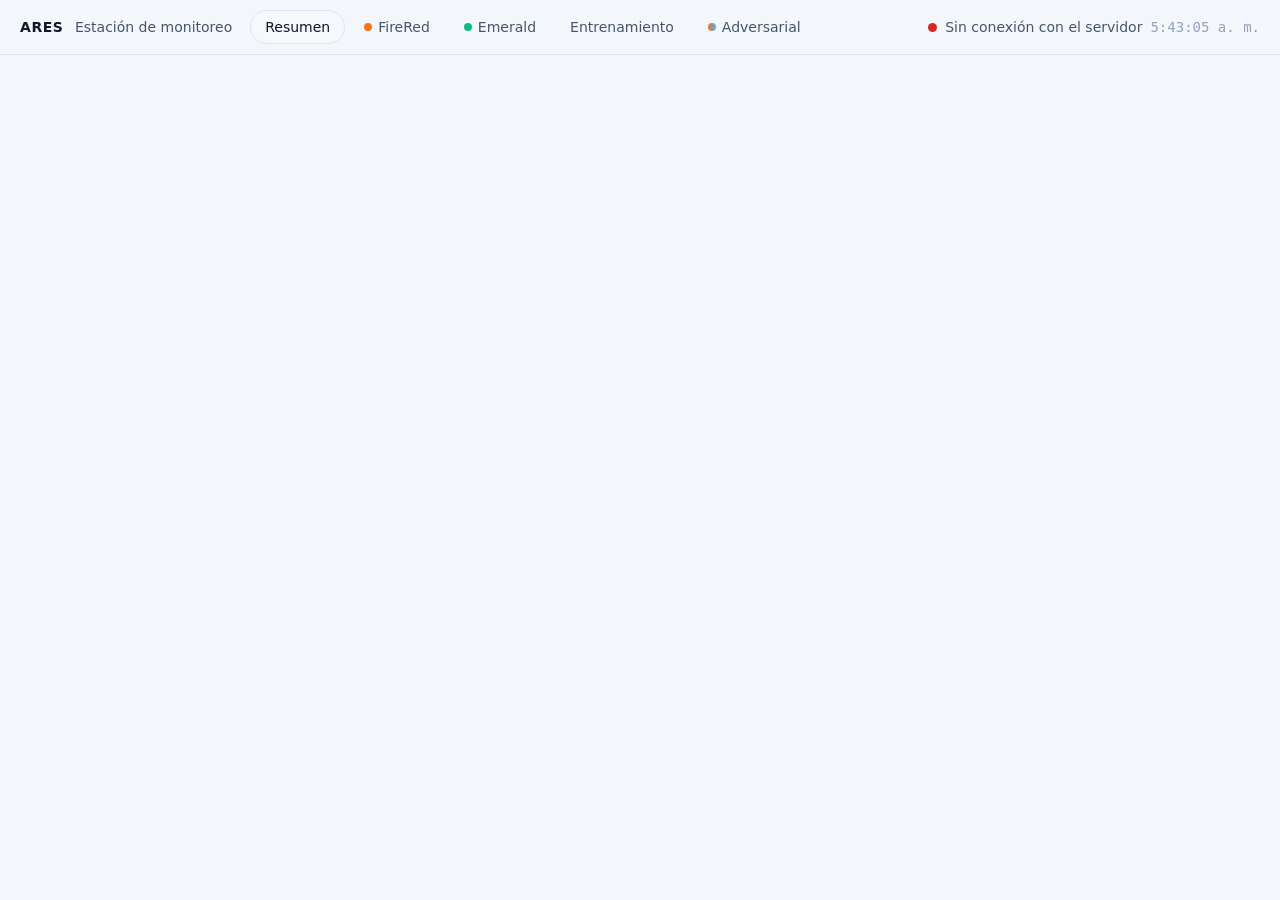
==== commit cbf6eff6: "Add run_stadium script and comprehensive tests for stadium functionality - Implemented the run_stadi" ====
--- a/scripts/dashboard_static/index.html
+++ b/scripts/dashboard_static/index.html
@@ -172,6 +172,7 @@
     <button data-view="firered"><span class="dot" style="background:var(--fr)"></span>FireRed</button>
     <button data-view="emerald"><span class="dot" style="background:var(--em)"></span>Emerald</button>
     <button data-view="training">Entrenamiento</button>
+    <button onclick="location.href='/stadium'" title="Agentes adversarios coevolucionando en el Stadium"><span class="dot" style="background:linear-gradient(90deg,var(--fr),#38bdf8)"></span>Adversarial</button>
   </nav>
   <div class="conn"><span class="led" id="led"></span><span id="conn-text">Conectando…</span><span class="num faint" id="clock"></span></div>
 </header>
